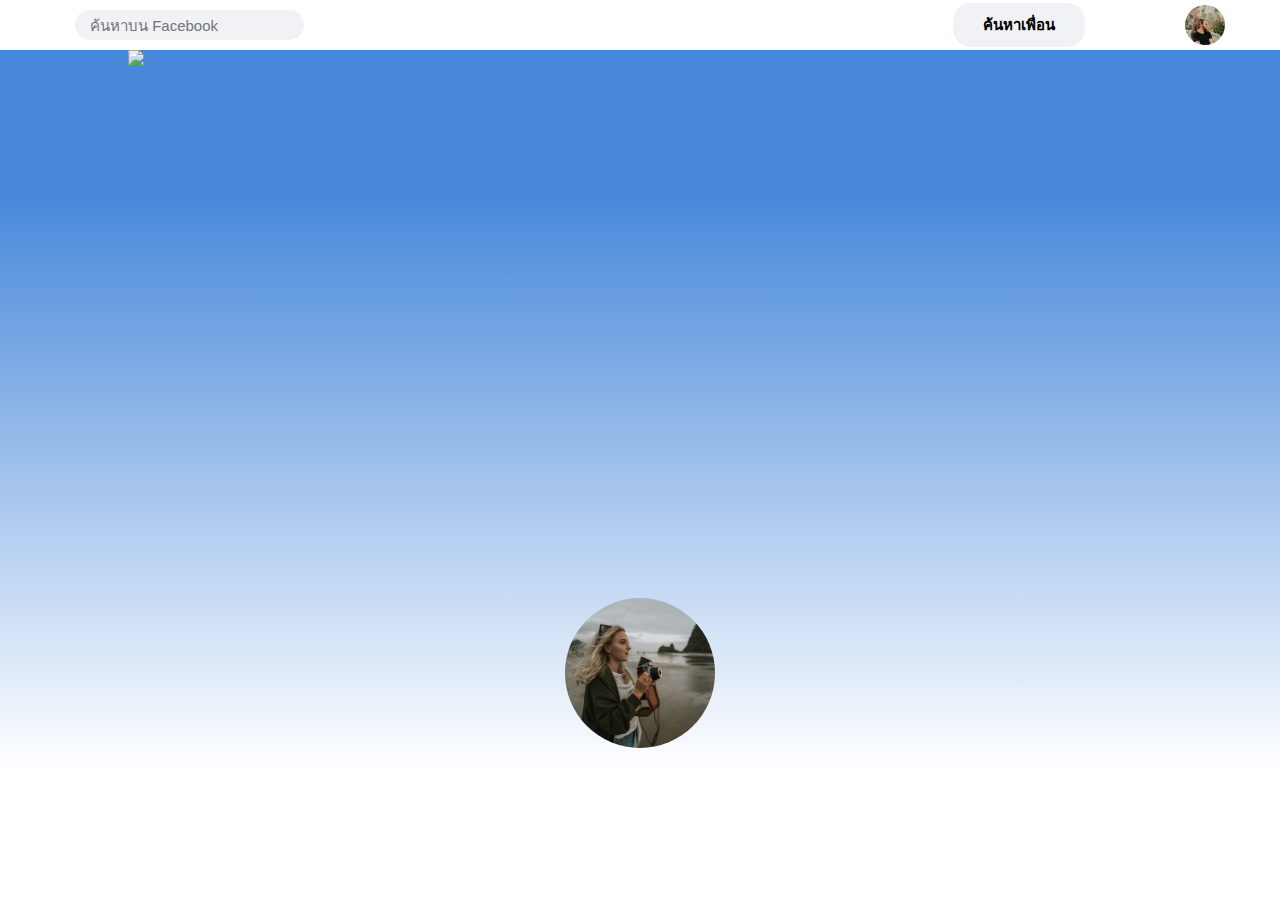
==== profile.html @ 2e4211f6 "first commit" ====
<!DOCTYPE html>
<html lang="en">

<head>
    <meta charset="UTF-8">
    <meta http-equiv="X-UA-Compatible" content="IE=edge">
    <meta name="viewport" content="width=device-width, initial-scale=1.0">
    <title>Profile</title>
    <link rel="stylesheet" href="style.css">
    <link href="https://fonts.googleapis.com/css2?family=Roboto:ital,wght@0,100;0,700;1,300&display=swap"
        rel="stylesheet">
    <link rel="stylesheet" href="https://cdnjs.cloudflare.com/ajax/libs/font-awesome/5.15.2/css/all.min.css"
        integrity="sha512-HK5fgLBL+xu6dm/Ii3z4xhlSUyZgTT9tuc/hSrtw6uzJOvgRr2a9jyxxT1ely+B+xFAmJKVSTbpM/CuL7qxO8w=="
        crossorigin="anonymous" />
</head>

<body>

    <!-- navbar -->
    <div class="navbar-container">
        <div class="navbar-facebook-logo-search">
            <i class="fab fa-facebook"></i>
            <input type="text" placeholder="ค้นหาบน Facebook">
        </div>

        <div class="navbar-navigation-icon-head">
            <i class="fas fa-home"></i>
            <i class="fas fa-user-friends"></i>
            <i class="fas fa-users"></i>
        </div>

        <div class="navbar-messenger">
            <div class="search-friend">
                <h3>ค้นหาเพื่อน</h3>
            </div>
            <i class="fas fa-plus-circle"></i>
            <i class="fab fa-facebook-messenger"></i>
            <i class="fas fa-bell"></i>
            <img src="./img/profile/1.jfif" class="nav-profile">
        </div>
    </div>

    <div class="container-cover">
        <div class="cover-items">
            <img
                src="https://images.unsplash.com/photo-1508739773434-c26b3d09e071?ixid=MXwxMjA3fDB8MHxwaG90by1wYWdlfHx8fGVufDB8fHw%3D&ixlib=rb-1.2.1&auto=format&fit=crop&w=1050&q=80">
        </div>
        <div class="cover-items-profile">
            <img src="./img/profile/4.jfif">
        </div>
    </div>









</body>

</html>
---- style.css ----
/* 
Google Font
font-family: 'Roboto', sans-serif;
font-weight: 100, 300, 700;
*/

* {
  margin: 0;
  padding: 0;
  box-sizing: border-box;
  text-decoration: none;
  list-style-type: none;
  outline: none;
}

html {
  font-size: 62.5%;
  font-family: 'Roboto', sans-serif;
}

/* test background */
.bg-red {
  background-color: red !important;
}

.bg-green {
  background-color: rgb(16, 112, 29) !important;
}

.container {
  width: 100%;
  padding-right: 15px;
  padding-left: 15px;
  margin-right: auto;
  margin-left: auto;
}

.page {
  display: flex;
  flex-direction: row;
  width: 100%;
  justify-content: space-around;
}

/* --------------- Navbar --------------- */
.navbar-container {
  height: 5rem;
  background-color: #fff;
  position: sticky;
  top: 0;
  padding: 2.5rem 5.5rem;
  display: flex;
  flex-direction: row;
  justify-content: space-between;
  align-items: center;
  z-index: 1;
}

.navbar-facebook-logo-search {
  display: flex;
  flex-direction: row;
  align-items: center;
}

.navbar-facebook-logo-search i {
  font-size: 4rem;
  color: #1877f2;
  margin: 1rem;
}

.navbar-facebook-logo-search input {
  padding: 1.5rem;
  font-size: 1.5rem;
  height: 2rem;
  border-bottom-left-radius: 1.8rem;
  border-bottom-right-radius: 1.8rem;
  border-top-left-radius: 1.8rem;
  border-top-right-radius: 1.8rem;
  background-color: #f0f2f5;
  border: none;
}

.navbar-navigation-icon-head {
  width: 50%;
  display: flex;
  flex-direction: row;
  justify-content: center;
}

.navbar-navigation-icon-head i {
  padding: 0 3rem;
  font-size: 3rem;
  color: #1877f2;
  margin: 0.5rem;
}

.navbar-messenger {
  display: flex;
  flex-direction: row;
  align-items: center;
}

.navbar-messenger i {
  padding: 0 0.5rem;
  font-size: 3rem;
  color: #1877f2;
  margin: 1rem;
}

.search-friend h3 {
  padding: 0 0.5rem;
  font-size: 1.5rem;
  color: #000;
  margin: 1rem;
  background-color: #f0f2f5;
  padding: 1rem 3rem;
  border-bottom-left-radius: 1.8rem;
  border-bottom-right-radius: 1.8rem;
  border-top-left-radius: 1.8rem;
  border-top-right-radius: 1.8rem;
}

.nav-profile {
  width: 4rem;
  height: 4rem;
  border-radius: 50%;
  object-fit: cover;
  top: 0;
}

/* ----------- navaigation -----------*/
.navigation-container {
  padding: 0.8rem 0;
}

.navigation {
  display: flex;
  flex-direction: column;
  padding: 0 2rem;
}

.navigation-icon {
  display: flex;
  flex-direction: row;
  align-items: center;
  margin: 2rem 2rem;
}

.navigation-icon i {
  font-size: 3rem;
  color: #1877f2;
  margin-right: 2rem;
}

.navigation-icon p {
  font-size: 1.5rem;
  font-weight: 300;
  text-align: left;
}

.navigation h3 {
  font-size: 2.5rem;
  font-weight: 700;
  margin-bottom: 2rem;
}

/* --------------- main ---------------  */
.main {
  font-size: 1.5rem;
  background-color: #fff;
  width: 50%;
}

.card-container {
  display: flex;
  width: 100%;
  height: 20rem;
  background-color: #e4e6e8;
  border-radius: 1.8rem;
  overflow: hidden;
  margin: 1rem;
}

.card-container-story {
  position: relative;
  width: 100%;
  display: flex;
  flex-direction: column;
  margin: 1rem;
  padding: 1rem;
  border-top-left-radius: 1.8rem;
  border-top-right-radius: 1.8rem;
  border-bottom-left-radius: 1.8rem;
  border-bottom-right-radius: 1.8rem;
}

.card-container-story-profile {
  width: 5rem;
  height: 5rem;
  border-radius: 50%;
  object-fit: cover;
}

.navbar-profile-name {
  position: absolute;
  bottom: 1rem;
  color: #fff;
  font-weight: 900;
}

.card-container-your-post {
  display: flex;
  flex-direction: column;
  width: 100%;
  height: 15rem;
  background-color: #e4e6e8;
  border-radius: 1.8rem;
  overflow: hidden;
  margin: 1rem;
}

.card-container-post {
  width: 100%;
  height: 5rem;
  display: flex;
  flex-direction: row;
  align-items: center;
  justify-content: space-around;
  margin: 1rem;
  padding: 1rem;
  border-top-left-radius: 1.8rem;
  border-top-right-radius: 1.8rem;
  border-bottom-left-radius: 1.8rem;
  border-bottom-right-radius: 1.8rem;
}

.card-container-post-feel {
  display: flex;
  flex-direction: row;
  margin: 2rem;
}

.card-container-post-feel-list {
  display: flex;
  flex-direction: row;
  justify-content: space-around;
  width: 100%;
  height: 100%;
  align-items: center;
}

.card-container-post-feel-list li {
  display: flex;
  align-items: center;
}

.card-container-post-feel-list i {
  font-size: 3.5rem;
  color: #1877f2;
  margin: 0 1rem;
}

/* Customize icon color */
.fa-video-customize-color {
  color: #e42645 !important;
}

.fa-file-image-customize-color {
  color: #54ba6d !important;
}

.fa-smile-customize-color {
  color: #eed28e !important;
}

.post {
  padding: 0 0.5rem;
  font-size: 1.5rem;
  color: #000;
  margin: 1rem;
  background-color: #f0f2f5;
  padding: 1rem 3rem;
  border-bottom-left-radius: 1.8rem;
  border-bottom-right-radius: 1.8rem;
  border-top-left-radius: 1.8rem;
  border-top-right-radius: 1.8rem;
  width: 100%;
}

/* post card */
.container-post-card {
  display: flex;
  flex-direction: column;
  width: 100%;
  height: 90rem;
  background-color: #e4e6e8;
  border-radius: 1.8rem;
  margin: 1rem;
}

.text-post {
  font-size: 2rem;
  color: #000;
  margin: 0 2rem;
  letter-spacing: 0.2rem;
}

.container-img-post {
  width: 100%;
  height: 100%;
  margin: 0;
}

.img-post {
  width: 100%;
  height: 100%;
  object-fit: cover;
}

.container-emotional ul {
  display: flex;
  flex-direction: row;
  width: 100;
  justify-content: space-around;
}

.container-emotional i {
  margin: 1rem;
  font-size: 3rem;
  color: #1877f2;
}

/* ----------- Complementary -----------*/
.complementary-container {
  padding: 0.8rem 0;
}

.complementary {
  display: flex;
  flex-direction: column;
  padding: 0 2rem;
}

.complementary h3 {
  font-size: 2.5rem;
  font-weight: 700;
  margin-bottom: 2rem;
}

.profile {
  display: flex;
  flex-direction: row;
  align-items: center;
  margin-bottom: 1rem;
}

.profile-img {
  width: 5rem;
  height: 5rem;
  border-radius: 50%;
  object-fit: cover;
}

.profile p {
  font-size: 1.5rem;
  font-weight: 300;
  margin-left: 1rem;
}

/* ---------------- Profile ---------------- */
.container-cover {
  display: flex;
  flex-direction: row;
  align-items: flex-start;
  justify-content: center;
  width: 100%;
  height: 80vh;
  background: linear-gradient(0deg, white, #4788da 80%);
}

.cover-items {
  position: relative;
  width: 80%;
  height: 80%;
  background-position: center;
  background-repeat: no-repeat;
  text-align: center;
}
.cover-items img {
  min-width: 100%;
  height: 100%;
  background-position: center;
  background-repeat: no-repeat;
  object-fit: cover;
}

.cover-items-profile {
  position: absolute;
  bottom: 15rem;
}

.cover-items-profile img {
  width: 15rem;
  height: 15rem;
  border-radius: 50%;
  background-position: center;
  background-repeat: no-repeat;
  object-fit: cover;
}
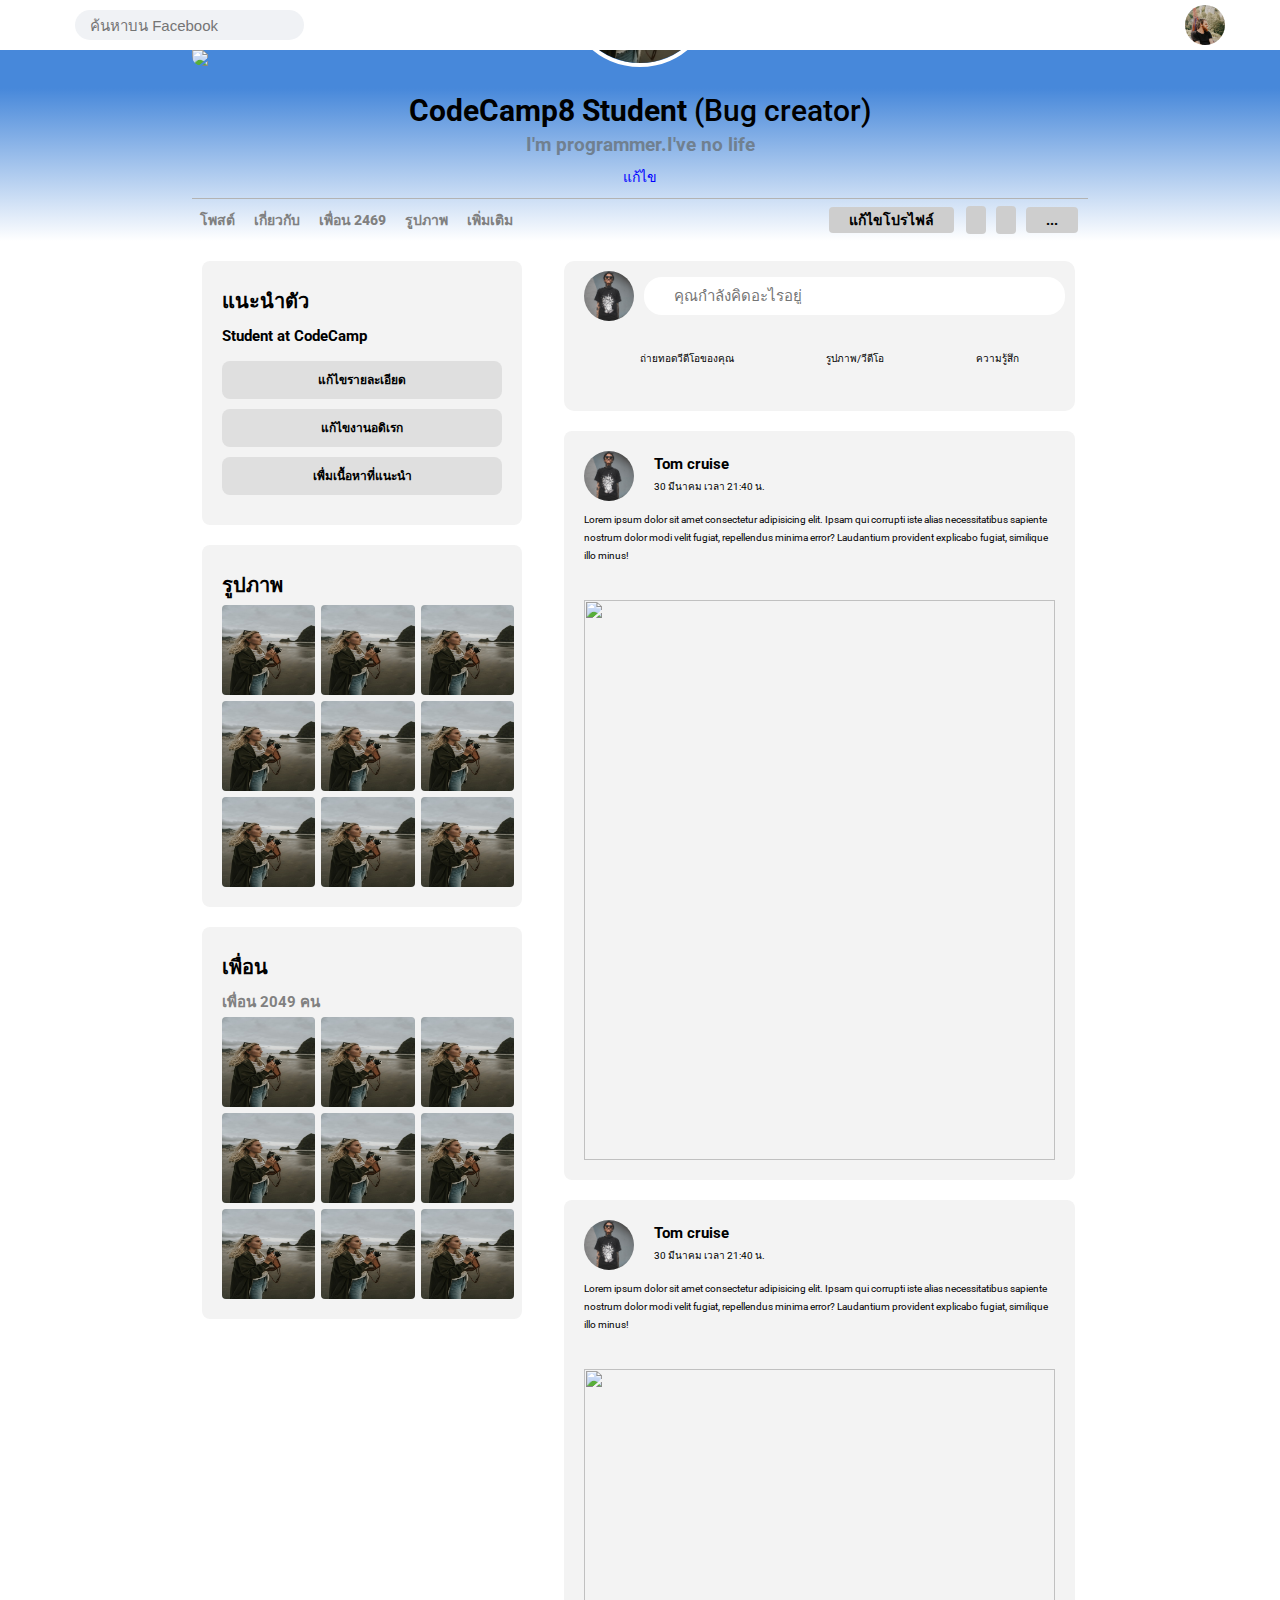
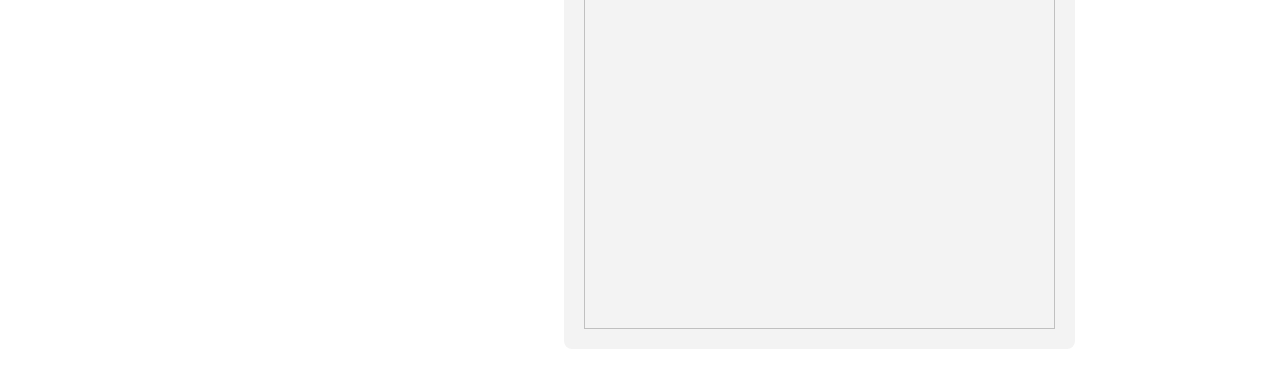
==== commit e0e1b745: "Update my all code and fix some page" ====
--- a/profile.html
+++ b/profile.html
@@ -1,63 +1,197 @@
 <!DOCTYPE html>
 <html lang="en">
+  <head>
+    <meta charset="UTF-8" />
+    <meta http-equiv="X-UA-Compatible" content="IE=edge" />
+    <meta name="viewport" content="width=device-width, initial-scale=1.0" />
+    <title>Profile</title>
+    <link rel="stylesheet" href="style.css" />
+    <link rel="stylesheet" href="profile.css" />
+    <link rel="stylesheet" href="cover.css" />
+    <link
+      href="https://fonts.googleapis.com/css2?family=Roboto:ital,wght@0,100;0,700;1,300&display=swap"
+      rel="stylesheet"
+    />
+    <link
+      rel="stylesheet"
+      href="https://cdnjs.cloudflare.com/ajax/libs/font-awesome/5.15.2/css/all.min.css"
+      integrity="sha512-HK5fgLBL+xu6dm/Ii3z4xhlSUyZgTT9tuc/hSrtw6uzJOvgRr2a9jyxxT1ely+B+xFAmJKVSTbpM/CuL7qxO8w=="
+      crossorigin="anonymous"
+    />
+  </head>
 
-<head>
-    <meta charset="UTF-8">
-    <meta http-equiv="X-UA-Compatible" content="IE=edge">
-    <meta name="viewport" content="width=device-width, initial-scale=1.0">
-    <title>Profile</title>
-    <link rel="stylesheet" href="style.css">
-    <link href="https://fonts.googleapis.com/css2?family=Roboto:ital,wght@0,100;0,700;1,300&display=swap"
-        rel="stylesheet">
-    <link rel="stylesheet" href="https://cdnjs.cloudflare.com/ajax/libs/font-awesome/5.15.2/css/all.min.css"
-        integrity="sha512-HK5fgLBL+xu6dm/Ii3z4xhlSUyZgTT9tuc/hSrtw6uzJOvgRr2a9jyxxT1ely+B+xFAmJKVSTbpM/CuL7qxO8w=="
-        crossorigin="anonymous" />
-</head>
-
-<body>
-
+  <body>
     <!-- navbar -->
     <div class="navbar-container">
-        <div class="navbar-facebook-logo-search">
-            <i class="fab fa-facebook"></i>
-            <input type="text" placeholder="ค้นหาบน Facebook">
-        </div>
+      <div class="navbar-facebook-logo-search">
+        <i class="fab fa-facebook"></i>
+        <input type="text" placeholder="ค้นหาบน Facebook" />
+      </div>
 
-        <div class="navbar-navigation-icon-head">
-            <i class="fas fa-home"></i>
-            <i class="fas fa-user-friends"></i>
-            <i class="fas fa-users"></i>
-        </div>
+      <div class="navbar-navigation-icon-head">
+        <i class="fas fa-home"></i>
+        <i class="fas fa-user-friends"></i>
+        <i class="fas fa-users"></i>
+      </div>
 
-        <div class="navbar-messenger">
-            <div class="search-friend">
-                <h3>ค้นหาเพื่อน</h3>
-            </div>
-            <i class="fas fa-plus-circle"></i>
-            <i class="fab fa-facebook-messenger"></i>
-            <i class="fas fa-bell"></i>
-            <img src="./img/profile/1.jfif" class="nav-profile">
-        </div>
+      <div class="navbar-messenger">
+        <i class="fas fa-plus-circle"></i>
+        <i class="fab fa-facebook-messenger"></i>
+        <i class="fas fa-bell"></i>
+        <img src="./img/profile/1.jfif" class="nav-profile" />
+      </div>
     </div>
 
     <div class="container-cover">
+      <div class="cover-item__container">
         <div class="cover-items">
-            <img
-                src="https://images.unsplash.com/photo-1508739773434-c26b3d09e071?ixid=MXwxMjA3fDB8MHxwaG90by1wYWdlfHx8fGVufDB8fHw%3D&ixlib=rb-1.2.1&auto=format&fit=crop&w=1050&q=80">
+          <img
+            src="https://images.unsplash.com/photo-1508739773434-c26b3d09e071?ixid=MXwxMjA3fDB8MHxwaG90by1wYWdlfHx8fGVufDB8fHw%3D&ixlib=rb-1.2.1&auto=format&fit=crop&w=1050&q=80"
+          />
         </div>
+
         <div class="cover-items-profile">
-            <img src="./img/profile/4.jfif">
+          <img src="./img/profile/4.jfif" />
         </div>
+      </div>
+      <div class="name__container">
+        <h1 class="name__profile-name">
+          CodeCamp8 Student
+          <span class="name__profile__codeName">(Bug creator)</span>
+        </h1>
+        <h2 class="name__motto">I'm programmer.I've no life</h2>
+        <a href="#" class="name__edit_button">แก้ไข</a>
+      </div>
+      <div class="navigate__container">
+        <div class="navigate__container__left">
+          <a href="#">โพสต์</a>
+          <a href="#">เกี่ยวกับ</a>
+          <a href="#">เพื่อน 2469</a>
+          <a href="#">รูปภาพ</a>
+          <a href="#">เพิ่มเติม</a>
+        </div>
+        <div class="navigate__container__right">
+          <a>แก้ไขโปรไฟล์</a>
+          <i class="far fa-eye"></i>
+          <i class="fas fa-search"></i>
+          <a>...</a>
+        </div>
+      </div>
     </div>
 
+    <div class="post__section__container">
+      <!-- กล่องซ้าย -->
+      <div class="post__section__container__left">
+        <div class="introduce">
+          <h1>แนะนำตัว</h1>
+          <h2><i class="fas fa-user-graduate"></i> Student at CodeCamp</h2>
+          <a href="#">แก้ไขรายละเอียด</a>
+          <a href="#">แก้ไขงานอดิเรก</a>
+          <a href="#">เพื่มเนื้อหาที่แนะนำ</a>
+        </div>
+        <div class="picture">
+          <h1>รูปภาพ</h1>
+          <div class="grid__3pic__container">
+              <img src="img/profile/4.jfif">
+              <img src="img/profile/4.jfif">
+              <img src="img/profile/4.jfif">
+              <img src="img/profile/4.jfif">
+              <img src="img/profile/4.jfif">
+              <img src="img/profile/4.jfif">
+              <img src="img/profile/4.jfif">
+              <img src="img/profile/4.jfif">
+              <img src="img/profile/4.jfif">
+          </div>
+        </div>
+        <div class="friend">
+          <h1>เพื่อน</h1>
+          <h2 style="color:gray;">เพื่อน 2049 คน</h2>
+          <div class="grid__3pic__container">
+            <img src="img/profile/4.jfif">
+            <img src="img/profile/4.jfif">
+            <img src="img/profile/4.jfif">
+            <img src="img/profile/4.jfif">
+            <img src="img/profile/4.jfif">
+            <img src="img/profile/4.jfif">
+            <img src="img/profile/4.jfif">
+            <img src="img/profile/4.jfif">
+            <img src="img/profile/4.jfif">
+        </div>
+        </div>
+      </div>
+      
+      <!-- กล่องขวา -->
+      <div class="post__section__container__right">
+        <div class="post__card">
+          <div class="card-container-post">
+            <img
+              src="./img/profile/5.jfif"
+              class="card-container-story-profile"
+            />
+            <div class="post">
+              <input class="post_input" placeholder="คุณกำลังคิดอะไรอยู่"></input>
+            </div>
+          </div>
+          <div class="card-container-post-feel">
+            <ul class="card-container-post-feel-list">
+              <li>
+                <i class="fas fa-video fa-video-customize-color"></i
+                >ถ่ายทอดวีดีโอของคุณ
+              </li>
+              <li>
+                <i class="fas fa-file-image fa-file-image-customize-color"></i
+                >รูปภาพ/วีดีโอ
+              </li>
+              <li>
+                <i class="far fa-smile fa-smile-customize-color"></i
+                >ความรู้สึก
+              </li>
+            </ul>
+          </div>
+        </div>
 
+        <div class="post__status">
+          <div class="post__status__detail">
+            <img
+              src="./img/profile/5.jfif"
+              class="card-container-story-profile"
+            />
+            <div>
+              <h2>Tom cruise</h2>
+              <p>30 มีนาคม เวลา 21:40 น.</p>
+            </div>
+            
+          </div>
+          <div class="post__status__text">
+            <p>Lorem ipsum dolor sit amet consectetur adipisicing elit. Ipsam qui corrupti iste alias necessitatibus sapiente nostrum dolor modi velit fugiat, repellendus minima error? Laudantium provident explicabo fugiat, similique illo minus!</p>
+          </div>
+          <div class="post__status__pic">
+            <img  class="img-post"
+            src="https://images.unsplash.com/photo-1614916198414-5bc7470beb5e?ixid=MXwxMjA3fDB8MHxwaG90by1wYWdlfHx8fGVufDB8fHw%3D&ixlib=rb-1.2.1&auto=format&fit=crop&w=337&q=80">
+          </div>
+        </div>
 
-
-
-
-
-
-
-</body>
-
-</html>+        <div class="post__status">
+          <div class="post__status__detail">
+            <img
+              src="./img/profile/5.jfif"
+              class="card-container-story-profile"
+            />
+            <div>
+              <h2>Tom cruise</h2>
+              <p>30 มีนาคม เวลา 21:40 น.</p>
+            </div>
+            
+          </div>
+          <div class="post__status__text">
+            <p>Lorem ipsum dolor sit amet consectetur adipisicing elit. Ipsam qui corrupti iste alias necessitatibus sapiente nostrum dolor modi velit fugiat, repellendus minima error? Laudantium provident explicabo fugiat, similique illo minus!</p>
+          </div>
+          <div class="post__status__pic">
+            <img  class="img-post"
+            src="https://images.unsplash.com/photo-1614916198414-5bc7470beb5e?ixid=MXwxMjA3fDB8MHxwaG90by1wYWdlfHx8fGVufDB8fHw%3D&ixlib=rb-1.2.1&auto=format&fit=crop&w=337&q=80">
+          </div>
+        </div>
+      </div>
+    </div>
+  </body>
+</html>
--- a/style.css
+++ b/style.css
@@ -17,7 +17,9 @@
   font-size: 62.5%;
   font-family: 'Roboto', sans-serif;
 }
-
+body {
+  /* background-color:  #f0f2f5; */
+}
 /* test background */
 .bg-red {
   background-color: red !important;
@@ -30,6 +32,7 @@
 .container {
   width: 100%;
   padding-right: 15px;
+
   padding-left: 15px;
   margin-right: auto;
   margin-left: auto;
@@ -39,7 +42,7 @@
   display: flex;
   flex-direction: row;
   width: 100%;
-  justify-content: space-around;
+  justify-content: space-between;
 }
 
 /* --------------- Navbar --------------- */
@@ -85,6 +88,7 @@
   display: flex;
   flex-direction: row;
   justify-content: center;
+  margin-right: 60px;
 }
 
 .navbar-navigation-icon-head i {
@@ -131,12 +135,15 @@
 /* ----------- navaigation -----------*/
 .navigation-container {
   padding: 0.8rem 0;
+  border-radius: 10px;
 }
 
 .navigation {
   display: flex;
   flex-direction: column;
-  padding: 0 2rem;
+  padding: 1rem 2rem;
+  background-color:  #f0f2f5;
+  border-radius: 4px;
 }
 
 .navigation-icon {
@@ -168,6 +175,7 @@
 .main {
   font-size: 1.5rem;
   background-color: #fff;
+
   width: 50%;
 }
 
@@ -278,13 +286,19 @@
   font-size: 1.5rem;
   color: #000;
   margin: 1rem;
-  background-color: #f0f2f5;
+  background-color: #ffffff;
   padding: 1rem 3rem;
   border-bottom-left-radius: 1.8rem;
   border-bottom-right-radius: 1.8rem;
   border-top-left-radius: 1.8rem;
   border-top-right-radius: 1.8rem;
-  width: 100%;
+  width: 90%;
+}
+
+.post input {
+  border: none;
+  background-color: #ffffff;
+  font-size: 1.5rem;
 }
 
 /* post card */
@@ -332,7 +346,12 @@
 
 /* ----------- Complementary -----------*/
 .complementary-container {
+
   padding: 0.8rem 0;
+  border-radius: 5px;
+  margin-top: 10px;
+  padding : 20px;
+  background-color:  #f0f2f5;
 }
 
 .complementary {
@@ -368,42 +387,5 @@
 }
 
 /* ---------------- Profile ---------------- */
-.container-cover {
-  display: flex;
-  flex-direction: row;
-  align-items: flex-start;
-  justify-content: center;
-  width: 100%;
-  height: 80vh;
-  background: linear-gradient(0deg, white, #4788da 80%);
-}
-
-.cover-items {
-  position: relative;
-  width: 80%;
-  height: 80%;
-  background-position: center;
-  background-repeat: no-repeat;
-  text-align: center;
-}
-.cover-items img {
-  min-width: 100%;
-  height: 100%;
-  background-position: center;
-  background-repeat: no-repeat;
-  object-fit: cover;
-}
-
-.cover-items-profile {
-  position: absolute;
-  bottom: 15rem;
-}
-
-.cover-items-profile img {
-  width: 15rem;
-  height: 15rem;
-  border-radius: 50%;
-  background-position: center;
-  background-repeat: no-repeat;
-  object-fit: cover;
-}
+
+
--- a/profile.css
+++ b/profile.css
@@ -0,0 +1,94 @@
+/* กล่องซ้าย */
+.post__section__container__left {
+    /* background-color: red; */
+}
+
+.introduce, .picture, .friend{
+    padding: 20px;
+    margin: 0px 10px 20px 10px;
+    border-radius: 8px;
+    background-color:#f3f3f3;
+    line-height: 2;
+
+}
+.introduce h2{
+    margin-bottom: 10px;
+}
+.introduce a{
+   display: block;
+   padding: 7px;
+   margin-bottom: 10px;
+   background-color: rgb(223, 223, 223);
+   border-radius: 8px;
+   font-size: 12px;
+   font-weight: 700;
+   color: black;
+   text-align: center;
+}
+
+.grid__3pic__container{
+    display: grid;
+    grid-template-columns: 33.33% 33.33% 33.33%;
+    grid-gap:6px;
+    
+}
+.grid__3pic__container img{
+    width: 100%;
+    height: 90px;
+    /* background-color: red; */
+    border-radius: 4px;
+}
+
+
+
+/* กล่องขวา */
+.post__section__container {
+    display: grid;
+    grid-template-columns: 38% 60%;
+    grid-column-gap: 2%;
+    width: 70%;
+    margin: auto;
+}
+.post__section__container__right {
+    /* background-color: blue; */
+}
+
+.post__card {
+    display: flex;
+    flex-direction: column;
+    width: 95%;
+    height: 15rem;
+    background-color: #f3f3f3;
+    border-radius: 10px;
+    margin: auto;
+  }
+
+  
+  .post__status {
+      width: 95%;
+      margin: 20px auto 20px auto;
+      padding: 10px auto 10px auto;
+      background-color:#f3f3f3;
+      line-height: 1.8;
+      border-radius: 8px;
+  }
+  .post__status__detail {
+      display: flex;
+      padding: 20px 10px 0px 20px;
+  }
+
+  .post__status__detail img {
+    margin-right : 20px;
+} 
+
+.post__status__text {
+    padding: 10px 20px;
+    margin-bottom: 5px;
+}
+
+.post__status__pic{
+    padding: 20px;
+    height: 600px;
+   
+}
+
--- a/cover.css
+++ b/cover.css
@@ -0,0 +1,141 @@
+/* ------------- Cover ------------------- */
+.container-cover {
+
+    width: 100%;
+    height: auto;
+    background: linear-gradient(0deg, white, #4788da 80%);
+    text-align: center;
+    margin-bottom: 20px;
+  
+    
+  }
+
+.cover-item__container{
+    position: relative;
+    margin-bottom: 25px;
+
+    
+  }
+.cover-items {
+
+    width: 70%;
+    margin: auto;
+    height: 100%;
+    background-position: center;
+    background-repeat: no-repeat;
+    text-align: center;
+    border-radius: 4px;
+  }
+  .cover-items img {
+    min-width: 100%;
+    height: 350px;
+    background-position: center;
+    background-repeat: no-repeat;
+    object-fit: cover;
+    border-bottom-left-radius: 10px;
+    border-bottom-right-radius: 10px;
+  }
+  
+  .cover-items-profile {
+    position: absolute;
+    left: 50%;
+    bottom: -5%;
+    
+  }
+  
+  .cover-items-profile img {
+    position: relative;
+    left: -50%;
+    width: 15rem;
+    height: 15rem;
+    border-radius: 50%;
+    border : white solid 4px;
+    background-position: center;
+    background-repeat: no-repeat;
+    object-fit: cover;
+  }
+  
+
+
+
+.name__container {
+    /* background-color: red; */
+    position: relative;
+    display: block;
+    text-align: center;
+    padding-bottom: 10px;
+   
+    
+}
+
+.name__profile-name {
+    font-size: 30px;
+    font-weight: bolder;
+    margin-bottom: 5px;
+}
+.name__profile__codeName{
+    font-weight: 500;
+}
+.name__motto {
+    font-size : 19px;
+    font-weight: 700;
+    margin-bottom: 10px;
+    color: slategrey;
+}
+
+.name__edit_button {
+    color :blue;
+
+    font-size: 14px;
+    margin-bottom: 10px;
+    border: none;
+}
+
+/* Navigate */
+
+.navigate__container{
+    display: flex;
+    flex-direction: row;
+    justify-content: space-between;
+    /* background-color: red; */
+    width: 70%;
+    margin: auto;
+    padding: 10px 0px;
+    border-top: rgb(179, 179, 179) solid 0.5px;
+}
+
+.navigate__container__left {
+    /* background-color: blue; */
+}
+.navigate__container__left a {
+    font-size: 14px;
+    font-weight: 800;
+    color: grey;
+    padding: 5px 7.5px;
+    margin: 2px 2px 0px 0px;
+    /* background-color: red; */
+}
+
+.navigate__container__right {
+    /* background-color: blue; */
+}
+
+.navigate__container__right a {
+    font-size: 14px;
+    font-weight: 800;
+    color: black;
+    padding: 5px 20px;
+    margin: 0px 10px 0px 0px;
+    background-color: rgb(206, 206, 206);
+    border-radius: 4px;
+}
+
+.navigate__container__right i {
+    font-size: 14px;
+    font-weight: 800;
+    color: black;
+    padding: 6px 10px;
+    margin: 0px 10px 0px 0px;
+    background-color :rgb(206, 206, 206);
+    border-radius: 4px;
+}